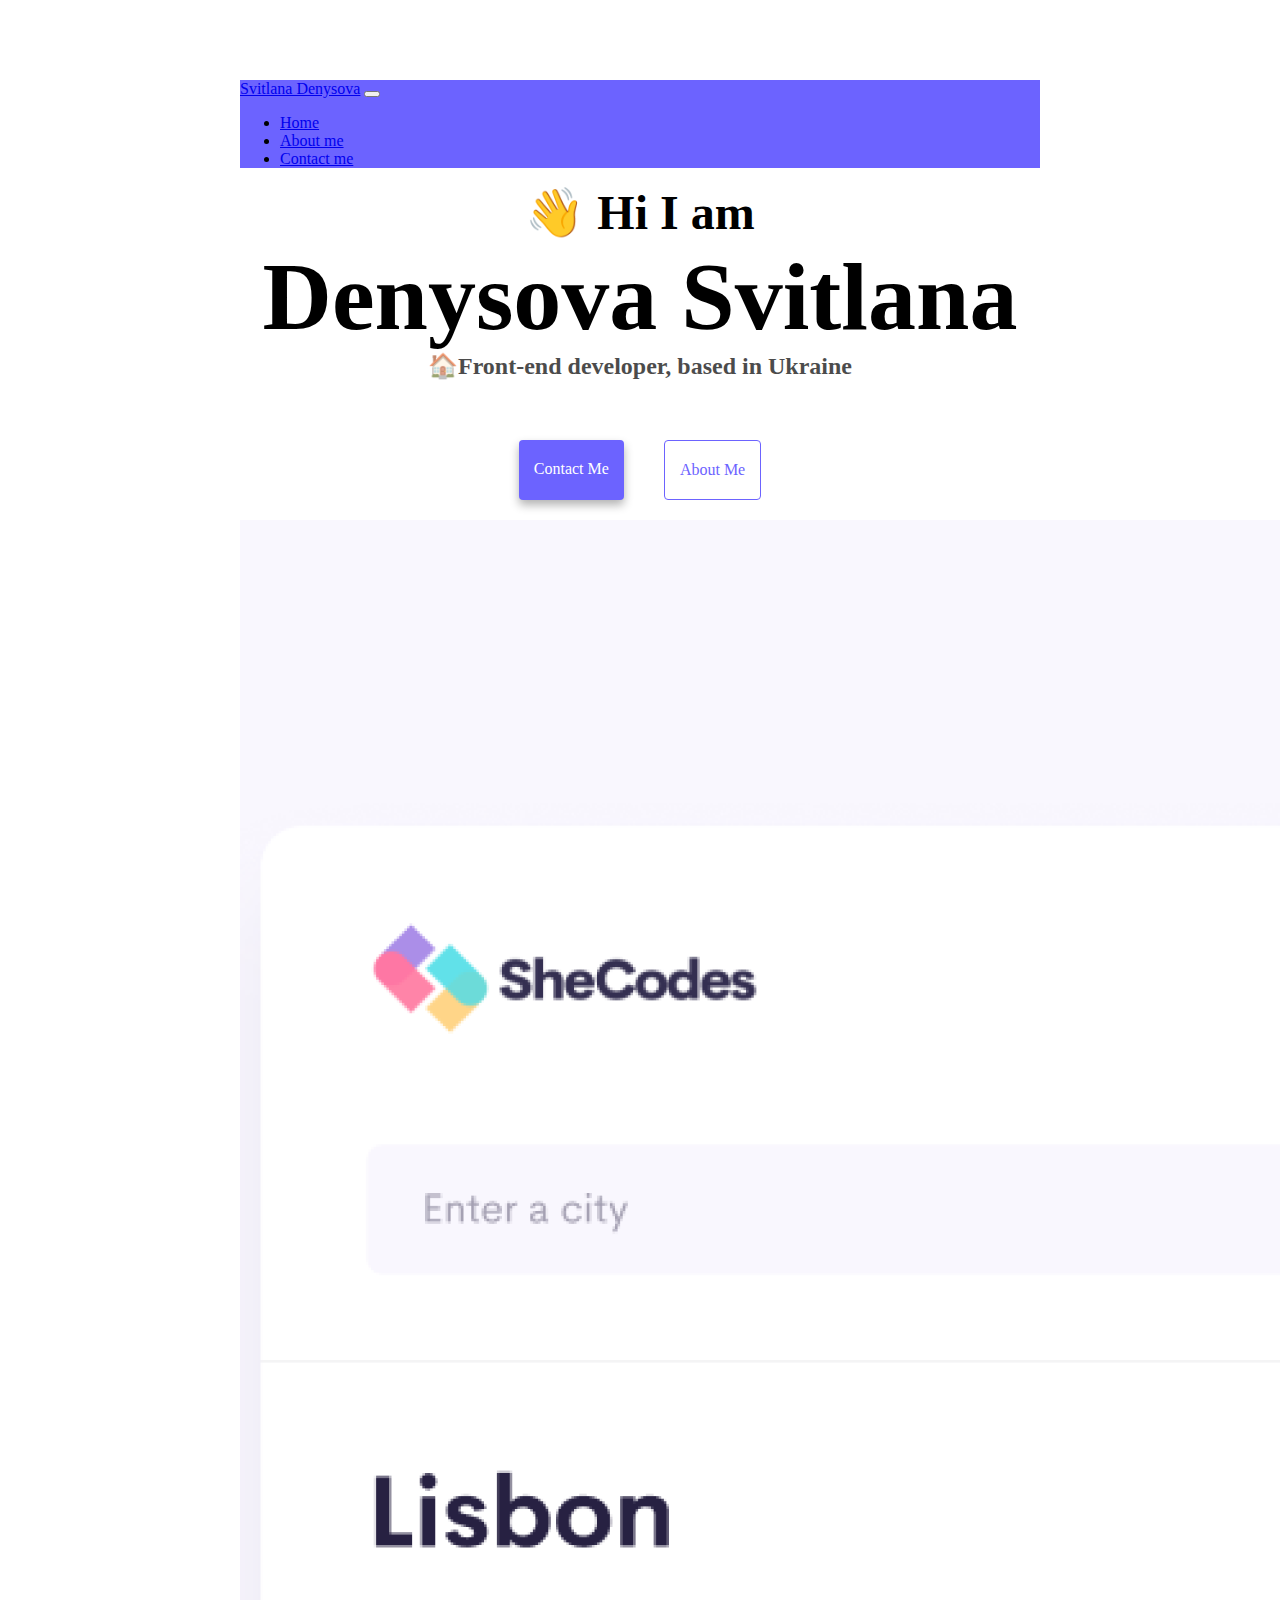
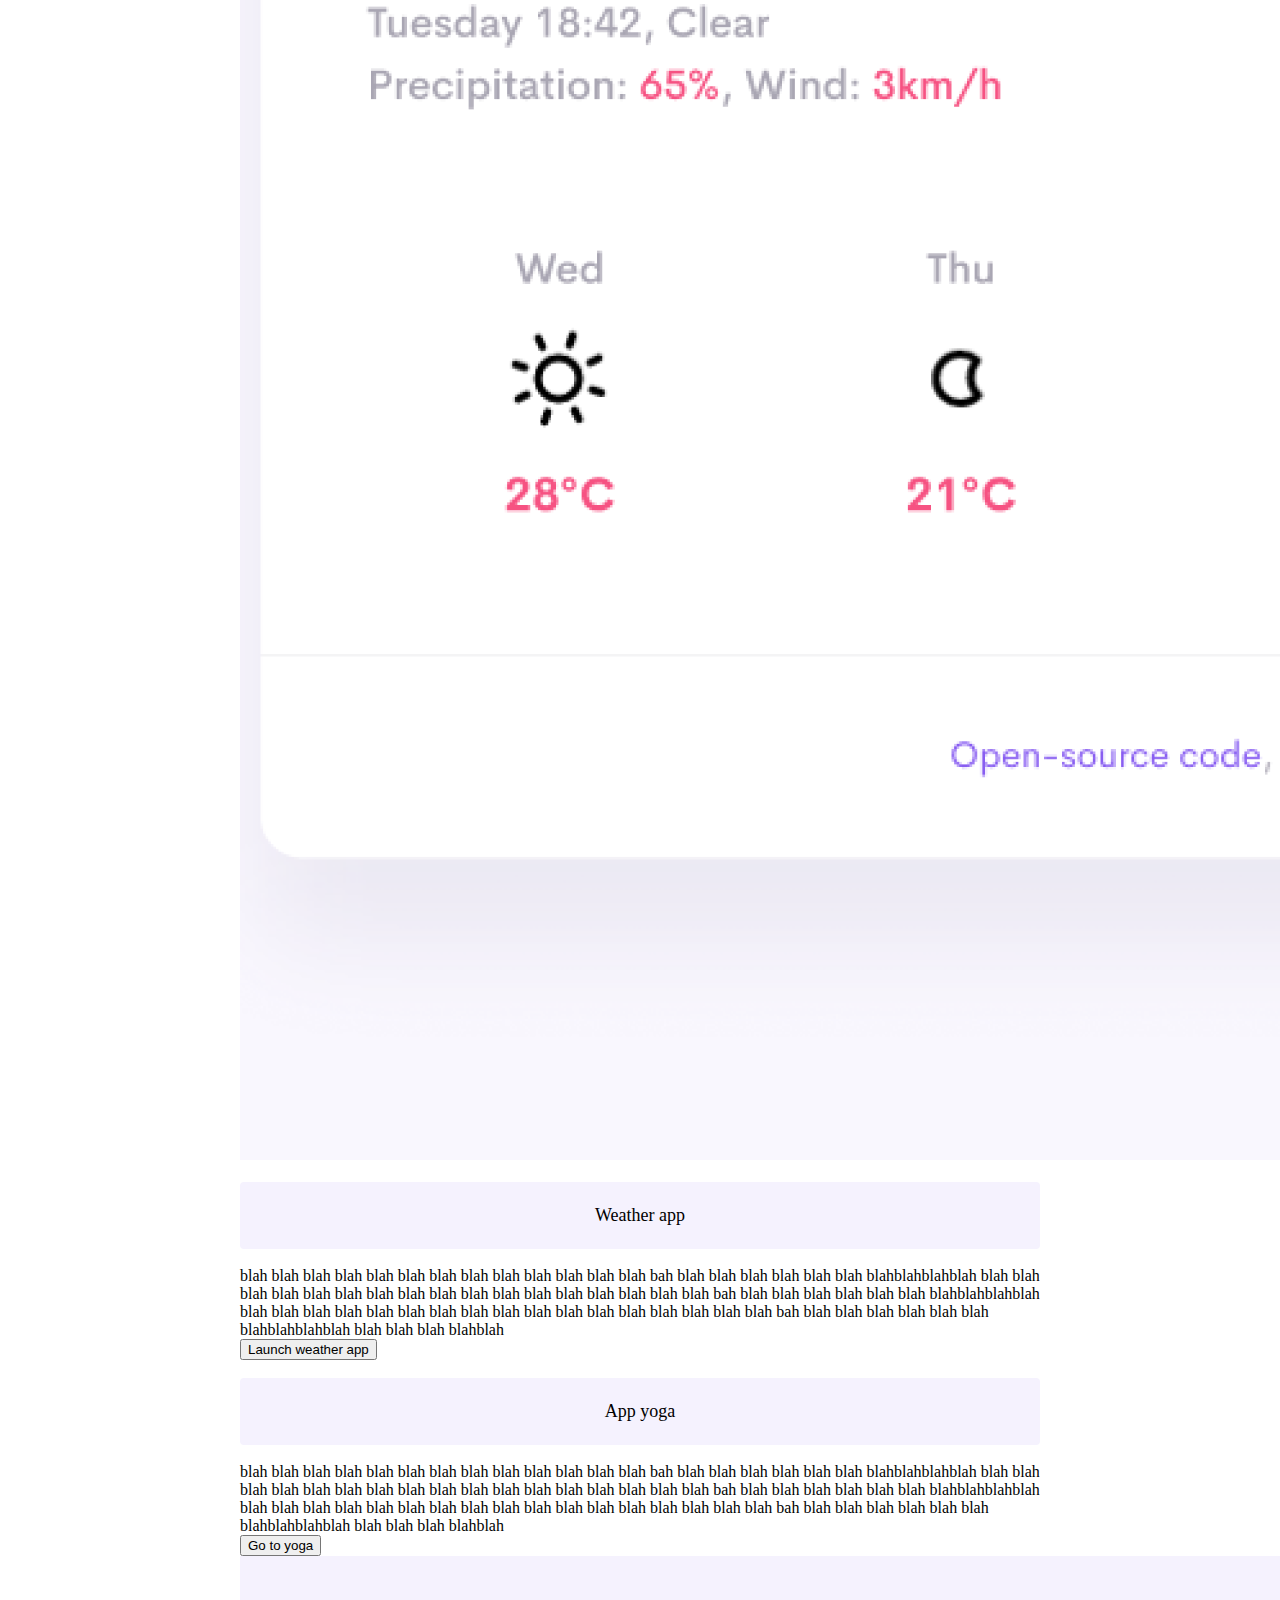
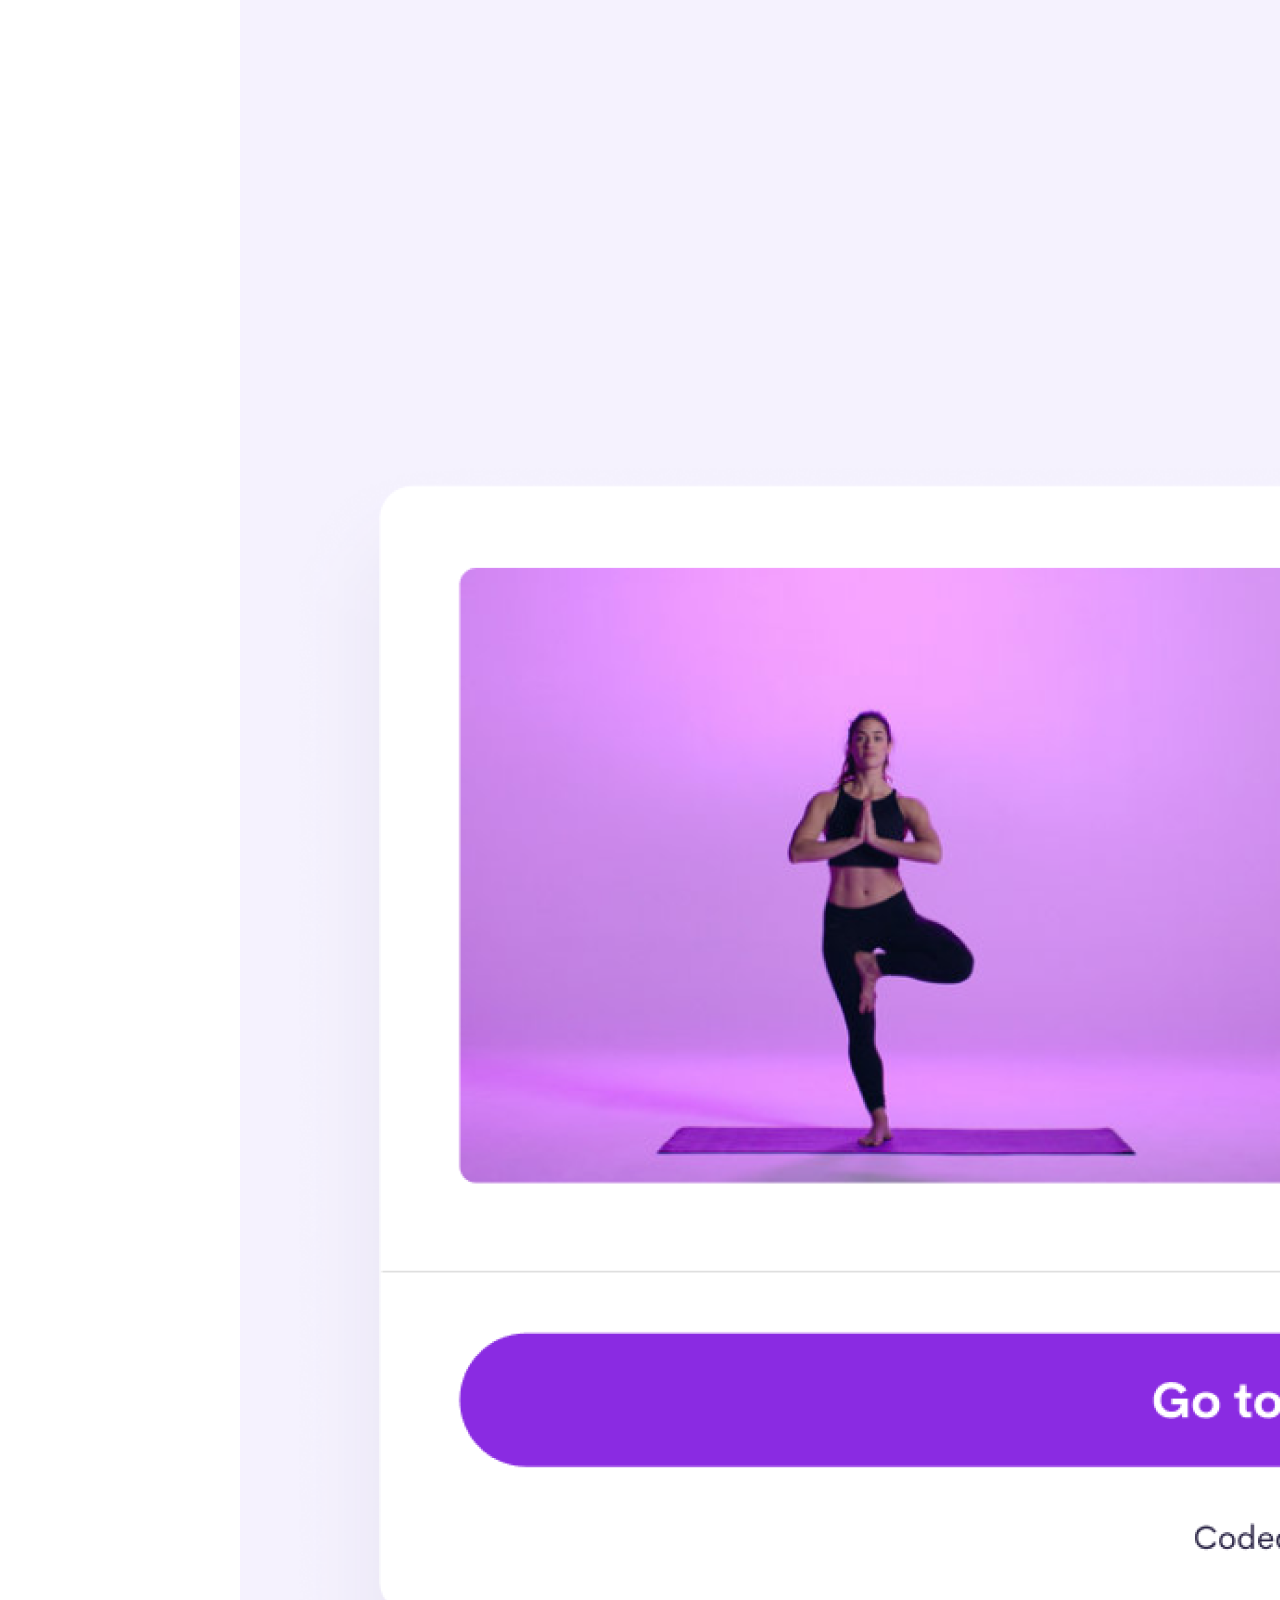
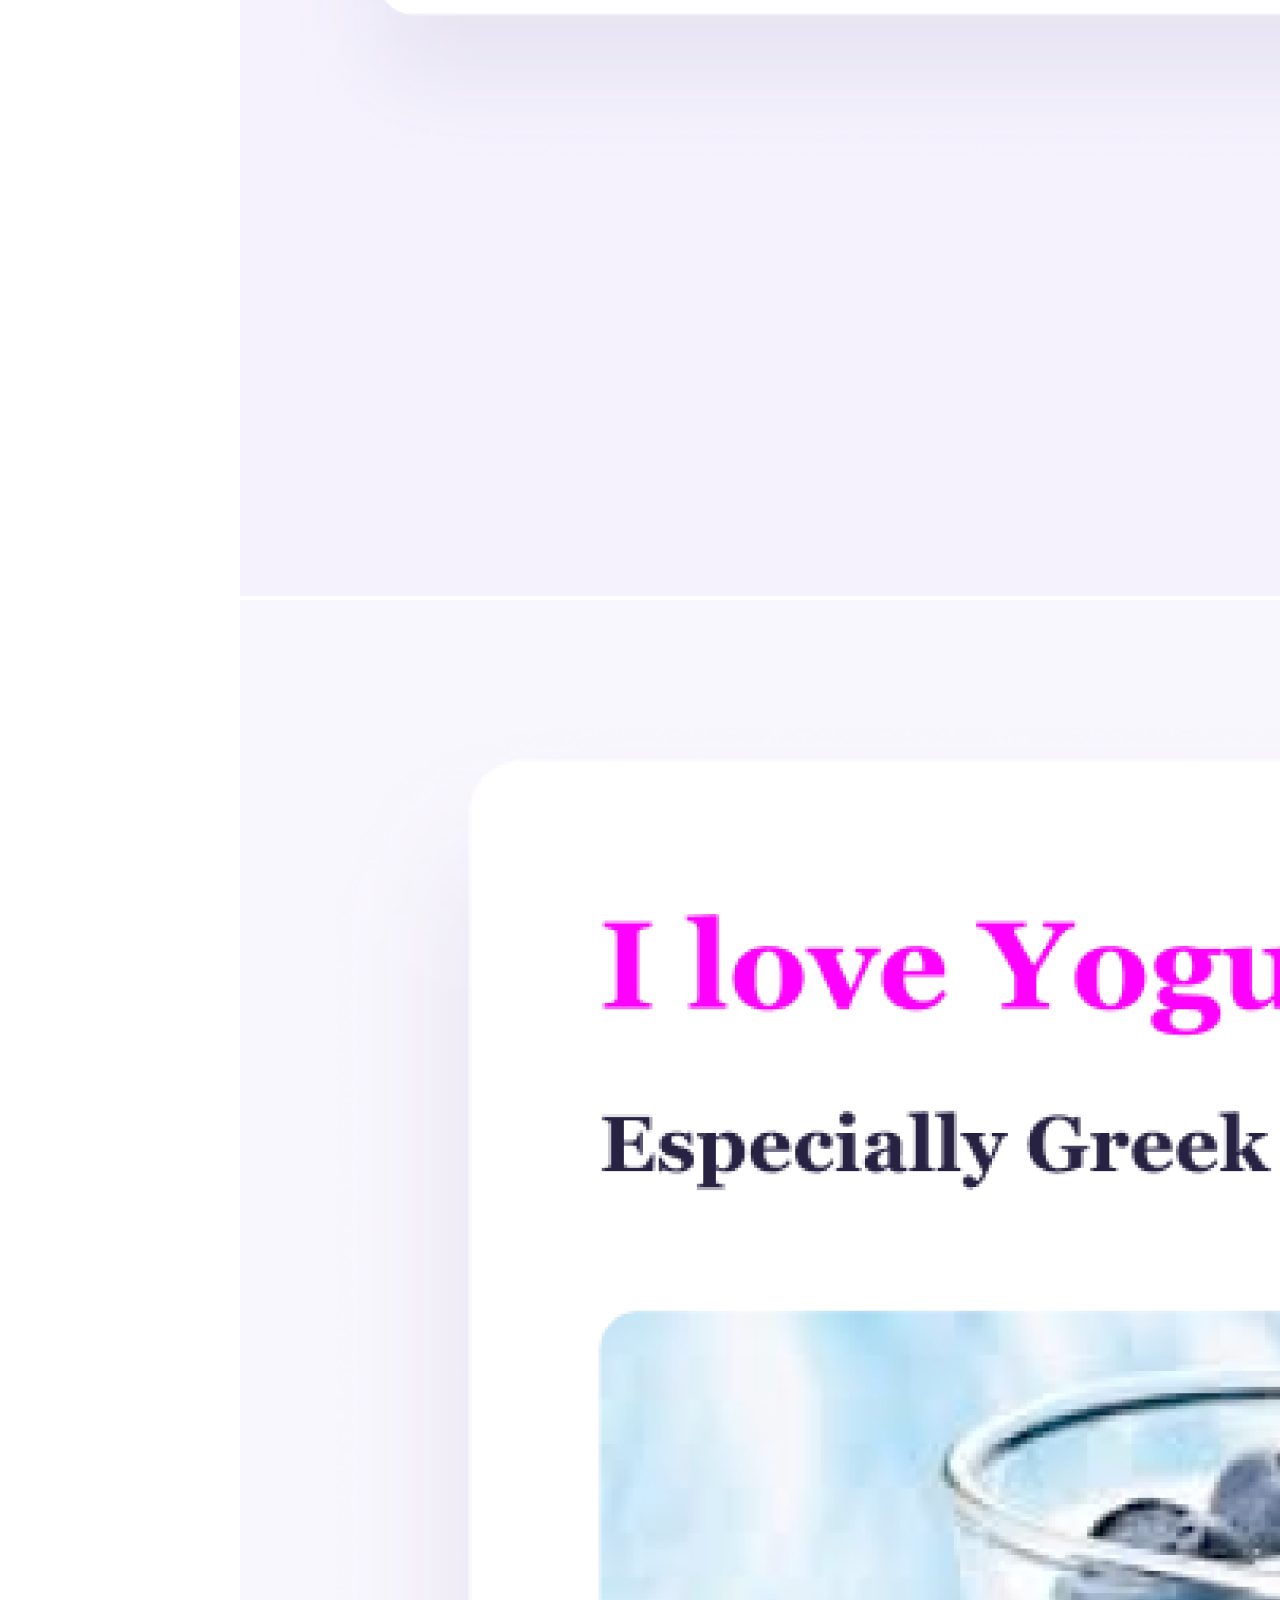
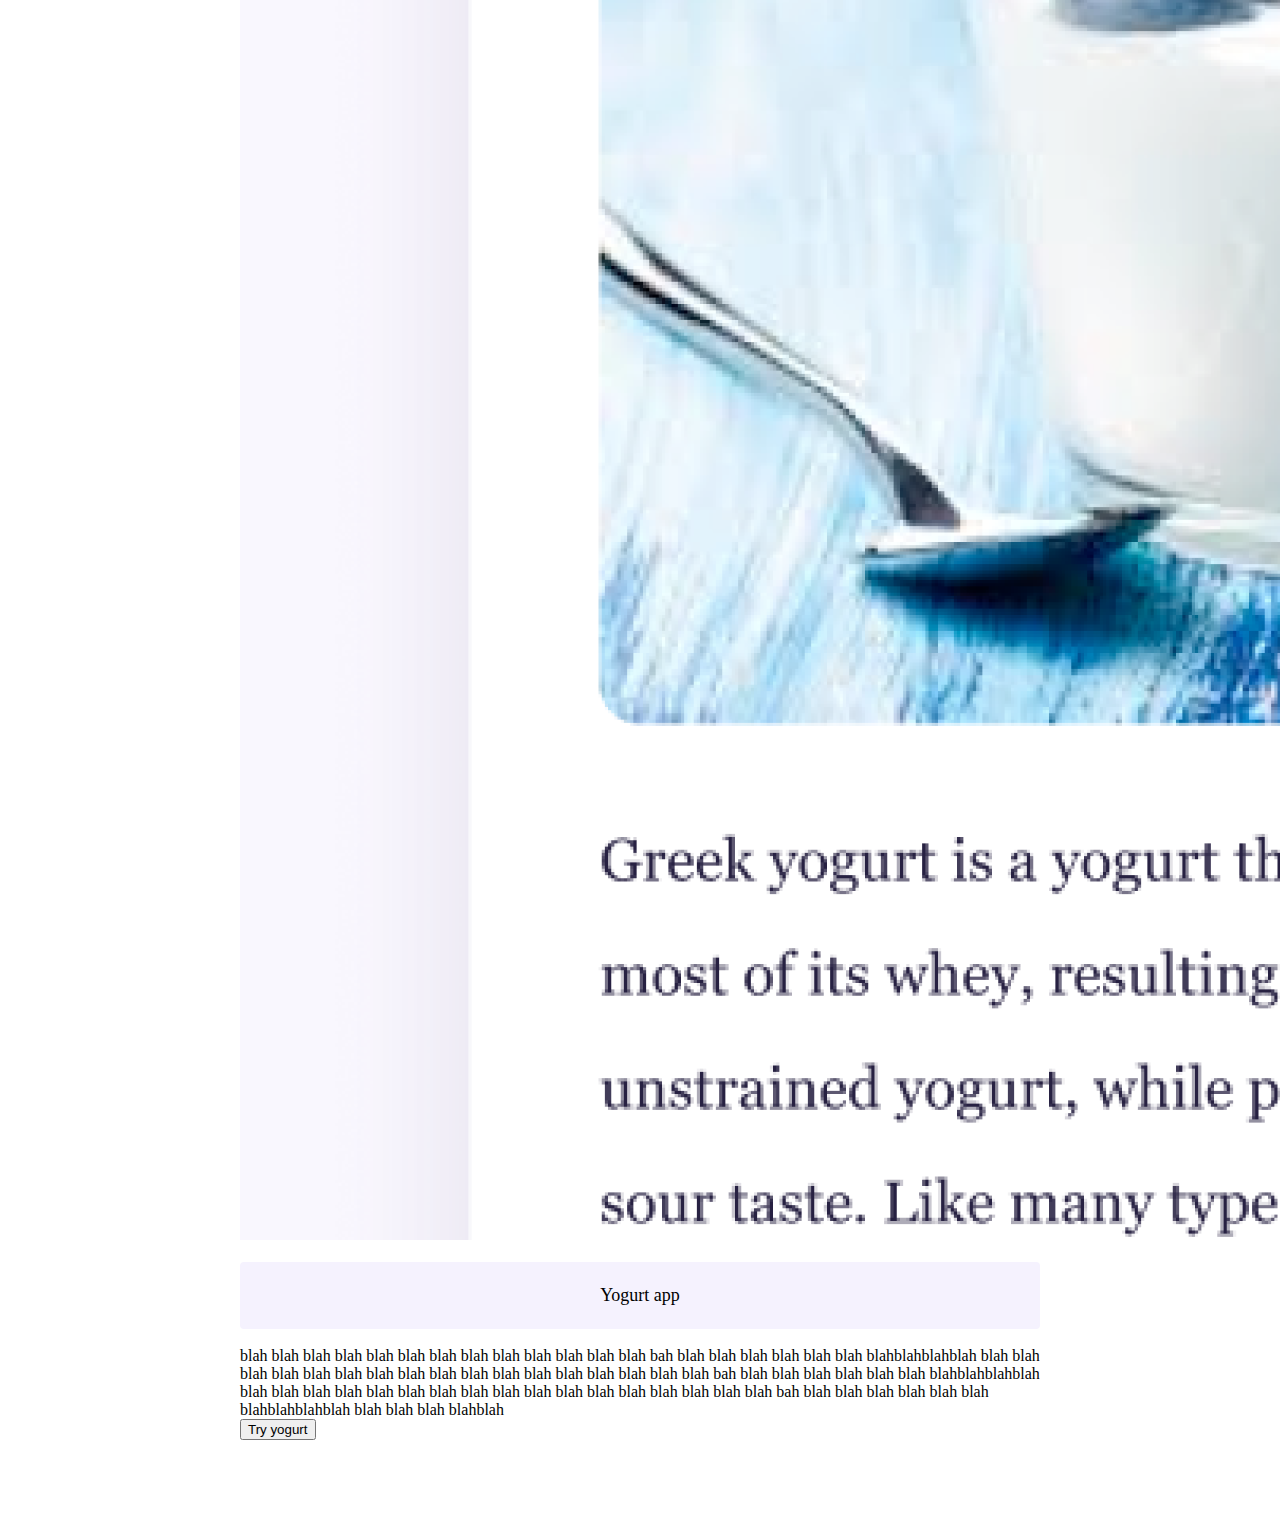
==== index.html @ 7446cd34 "Initial commit" ====
<!DOCTYPE html>
<html lang="en">
  <head>
    <meta charset="UTF-8" />
    <link
      href="https://cdn.jsdelivr.net/npm/bootstrap@5.2.3/dist/css/bootstrap.min.css"
      rel="stylesheet"
      integrity="sha384-rbsA2VBKQhggwzxH7pPCaAqO46MgnOM80zW1RWuH61DGLwZJEdK2Kadq2F9CUG65"
      crossorigin="anonymous"
    />
    <script
      src="https://cdn.jsdelivr.net/npm/bootstrap@5.2.3/dist/js/bootstrap.bundle.min.js"
      integrity="sha384-kenU1KFdBIe4zVF0s0G1M5b4hcpxyD9F7jL+jjXkk+Q2h455rYXK/7HAuoJl+0I4"
      crossorigin="anonymous"
    ></script>
    <meta http-equiv="X-UA-Compatible" content="IE=edge" />
    <meta name="viewport" content="width=device-width, initial-scale=1.0" />
    <title>Svitlana</title>
    <link rel="stylesheet" href="src/style.css" />
  </head>
  <body>
    <nav
      class="navbar navbar-expand-lg fixed-top"
      style="background-color: #6c63ff"
    >
      <div class="container-fluid">
        <a class="navbar-brand" href="#">Svitlana Denysova</a>
        <button
          class="navbar-toggler"
          type="button"
          data-bs-toggle="collapse"
          data-bs-target="#navbarNav"
          aria-controls="navbarNav"
          aria-expanded="false"
          aria-label="Toggle navigation"
        >
          <span class="navbar-toggler-icon"></span>
        </button>
        <div class="collapse navbar-collapse" id="navbarNav">
          <ul class="navbar-nav">
            <li class="nav-item">
              <a class="nav-link active" aria-current="page" href="#">Home</a>
            </li>
            <li class="nav-item">
              <a class="nav-link" href="about.html">About me</a>
            </li>
            <li class="nav-item">
              <a class="nav-link" href="about.html#contact">Contact me</a>
            </li>
          </ul>
        </div>
      </div>
    </nav>
    <h2>👋 Hi I am</h2>
    <h1>Denysova Svitlana</h1>
    <h3>🏠Front-end developer, based in Ukraine</h3>
    <div class="navigation-links">
      <a href="about.html#contact" class="contact-link">Contact me</a>
      <a href="about.html" class="about-link">About me</a>
    </div>
    <div class="container center">
      <div class="row">
        <div class="col-sm-6">
          <img src="images/weather.png" alt="weather" class="img-fluid" />
        </div>
        <div class="col-sm-4">
          <p>Weather app</p>
          <div>
            blah blah blah blah blah blah blah blah blah blah blah blah blah bah
            blah blah blah blah blah blah blahblahblahblah blah blah blah blah
            blah blah blah blah blah blah blah blah blah blah blah blah blah bah
            blah blah blah blah blah blah blahblahblahblah blah blah blah blah
            blah blah blah blah blah blah blah blah blah blah blah blah blah bah
            blah blah blah blah blah blah blahblahblahblah blah blah blah
            blahblah
          </div>
          <button type="button" class="btn btn-info">Launch weather app</button>
        </div>
        <div class="col-sm-4">
          <p>App yoga</p>
          <div>
            blah blah blah blah blah blah blah blah blah blah blah blah blah bah
            blah blah blah blah blah blah blahblahblahblah blah blah blah blah
            blah blah blah blah blah blah blah blah blah blah blah blah blah bah
            blah blah blah blah blah blah blahblahblahblah blah blah blah blah
            blah blah blah blah blah blah blah blah blah blah blah blah blah bah
            blah blah blah blah blah blah blahblahblahblah blah blah blah
            blahblah
          </div>
          <button type="button" class="btn btn-info">Go to yoga</button>
        </div>
        <div class="col-sm-6">
          <img src="images/yoga.png" alt="yoga" class="img-fluid" />
        </div>

        <div class="col-sm-6">
          <img src="images/yogurt.png" alt="yogurt" class="img-fluid" />
        </div>
        <div class="col-sm-4">
          <p>Yogurt app</p>
          <div>
            blah blah blah blah blah blah blah blah blah blah blah blah blah bah
            blah blah blah blah blah blah blahblahblahblah blah blah blah blah
            blah blah blah blah blah blah blah blah blah blah blah blah blah bah
            blah blah blah blah blah blah blahblahblahblah blah blah blah blah
            blah blah blah blah blah blah blah blah blah blah blah blah blah bah
            blah blah blah blah blah blah blahblahblahblah blah blah blah
            blahblah
          </div>
          <button type="button" class="btn btn-info">Try yogurt</button>
        </div>
      </div>
    </div>
  </body>
</html>
---- src/style.css ----
:root {
  --primary-color: #6c63ff;
  --secondary-color: #f5f2fe;
  --box-shadow: 0 5px 10px rgba(0, 0, 0, 0.3);
}

body {
  margin: 80px auto;
  max-width: 800px;
}

h1,
h2,
h3 {
  text-align: center;
  margin: 0;
}

h1 {
  font-size: 96px;
}

h2 {
  font-size: 48px;
}

h3 {
  font-size: 24px;
  opacity: 0.7;
}

p {
  background: var(--secondary-color);
  padding: 20px;
  border-radius: 4px;
  font-size: 18px;
  line-height: 1.5;
  text-align: center;
}

.navigation-links {
  display: flex;
  margin-top: 40px;
  justify-content: center;
}

.navigation-links a {
  margin: 20px;
  border-radius: 4px;
  padding: 20px 15px;
  text-decoration: none;
  text-transform: capitalize;
}

.contact-link {
  background: var(--primary-color);
  box-shadow: var(--box-shadow);
  color: white;
}

.about-link {
  color: var(--primary-color);
  border: 1px solid var(--primary-color);
}

.homepage-link {
  color: var(--primary-color);
  text-align: center;
  display: block;
}

.about-paragraphs {
  display: flex;
  margin: 30px 0;
}
.container_pictures {
  display: flex;
}

.about-paragraphs p {
  margin: 10px;
}

.email-link {
  display: flex;
  justify-content: center;
  color: var(--primary-color);
  font-size: 28px;
  text-decoration: none;
}

.email-link:hover {
  text-decoration: underline;
}
.col {
  margin: 10px;
}
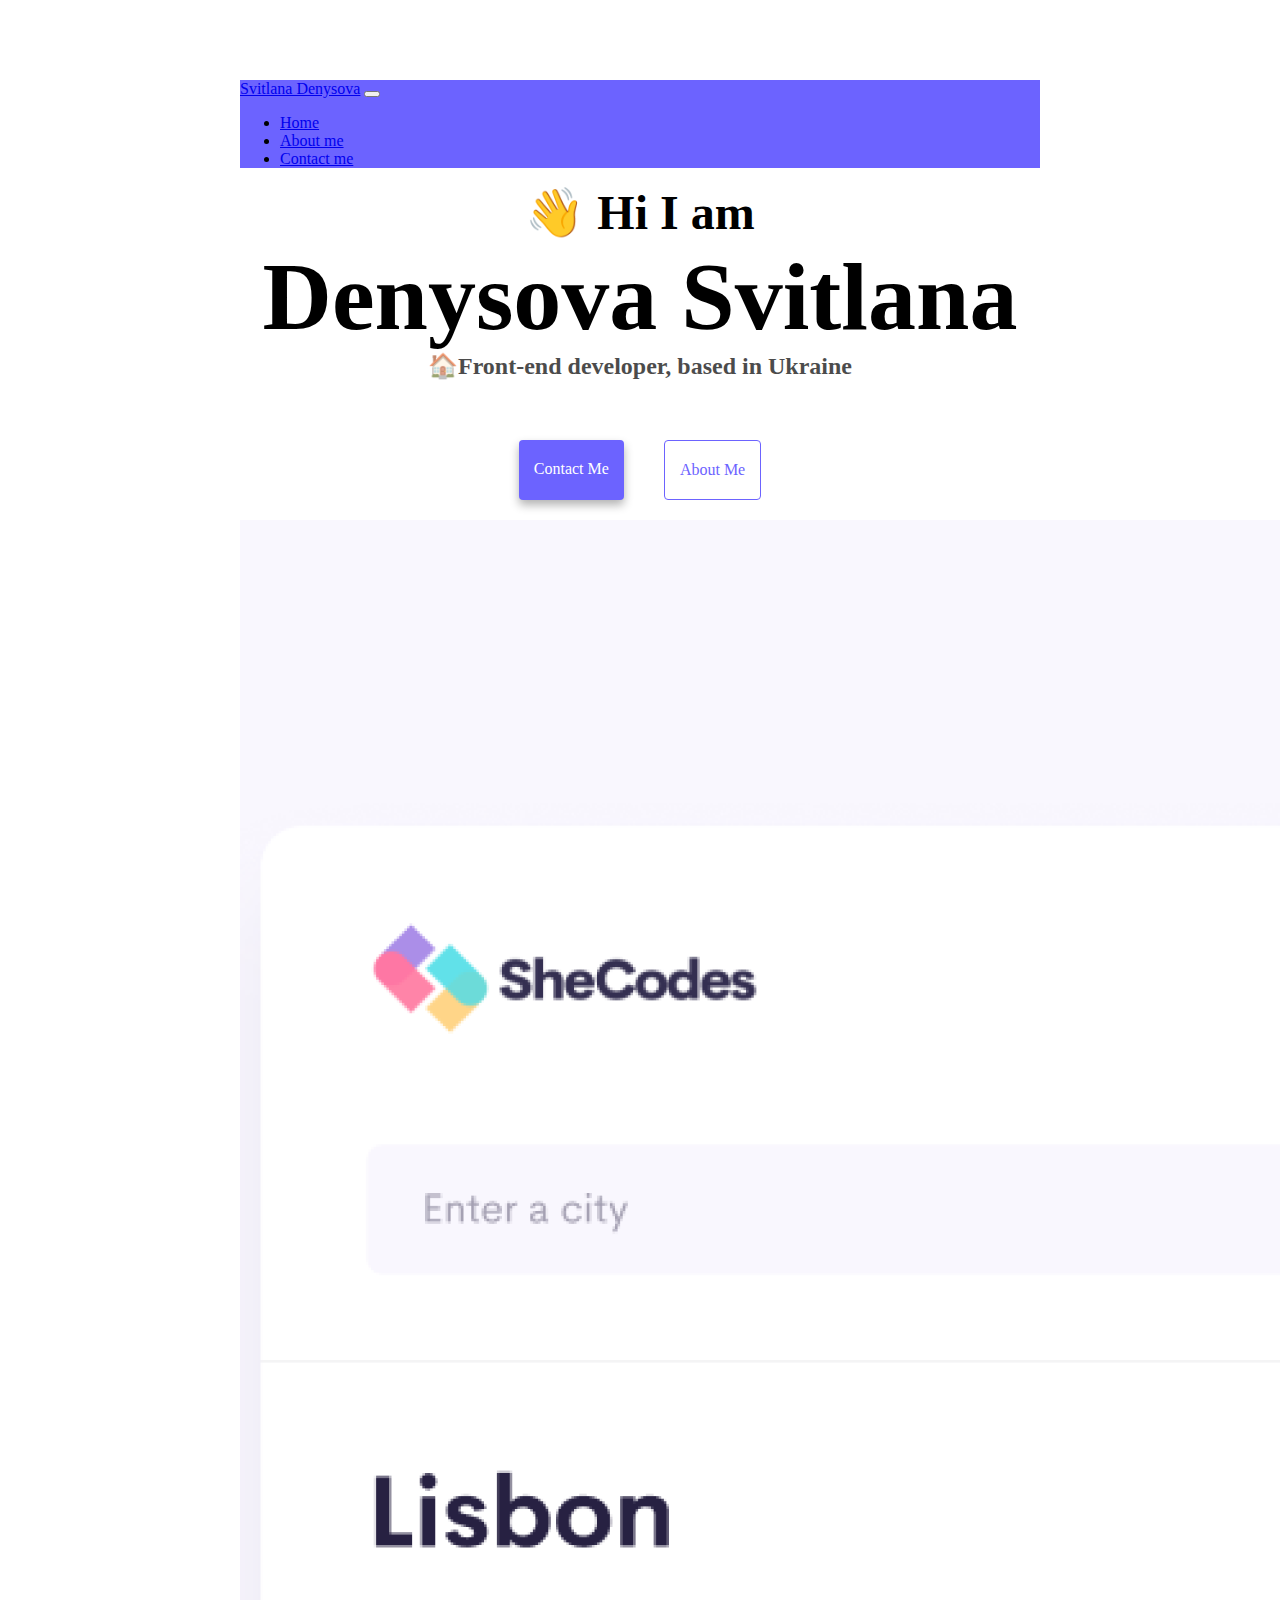
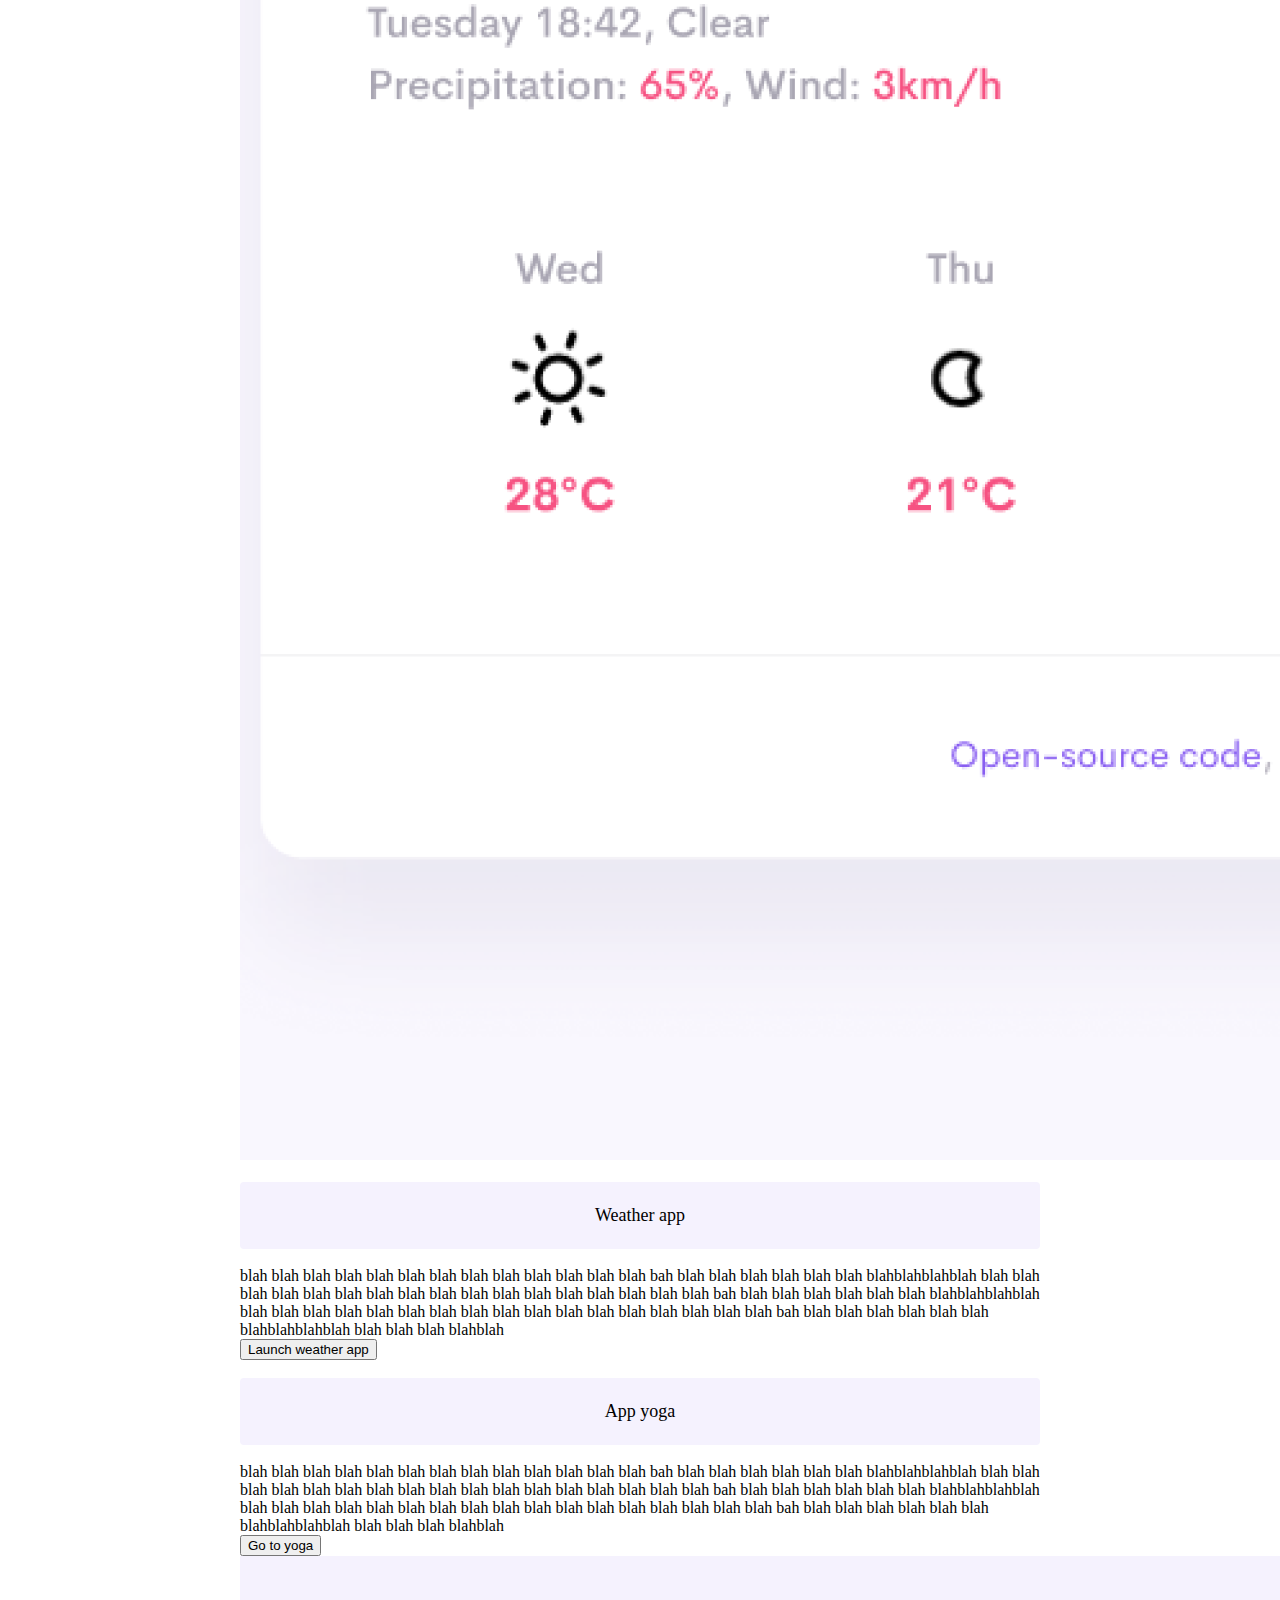
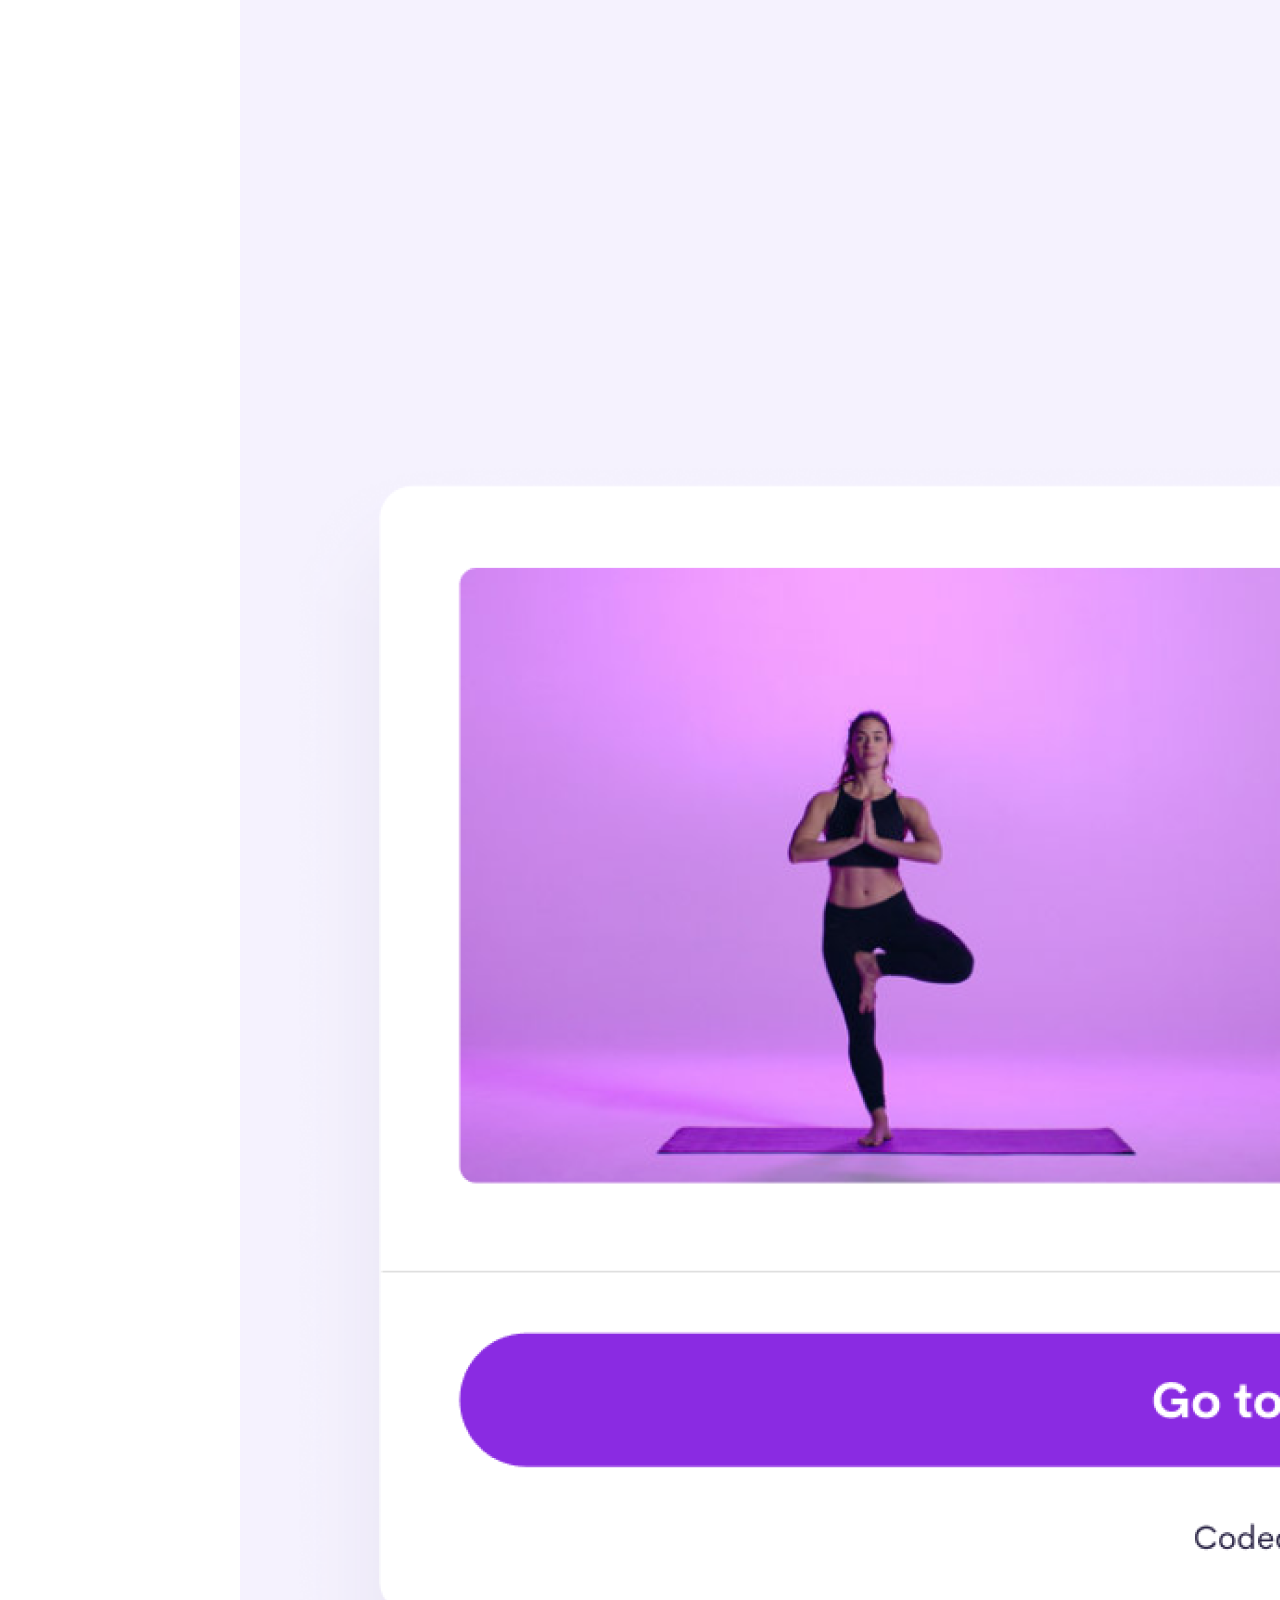
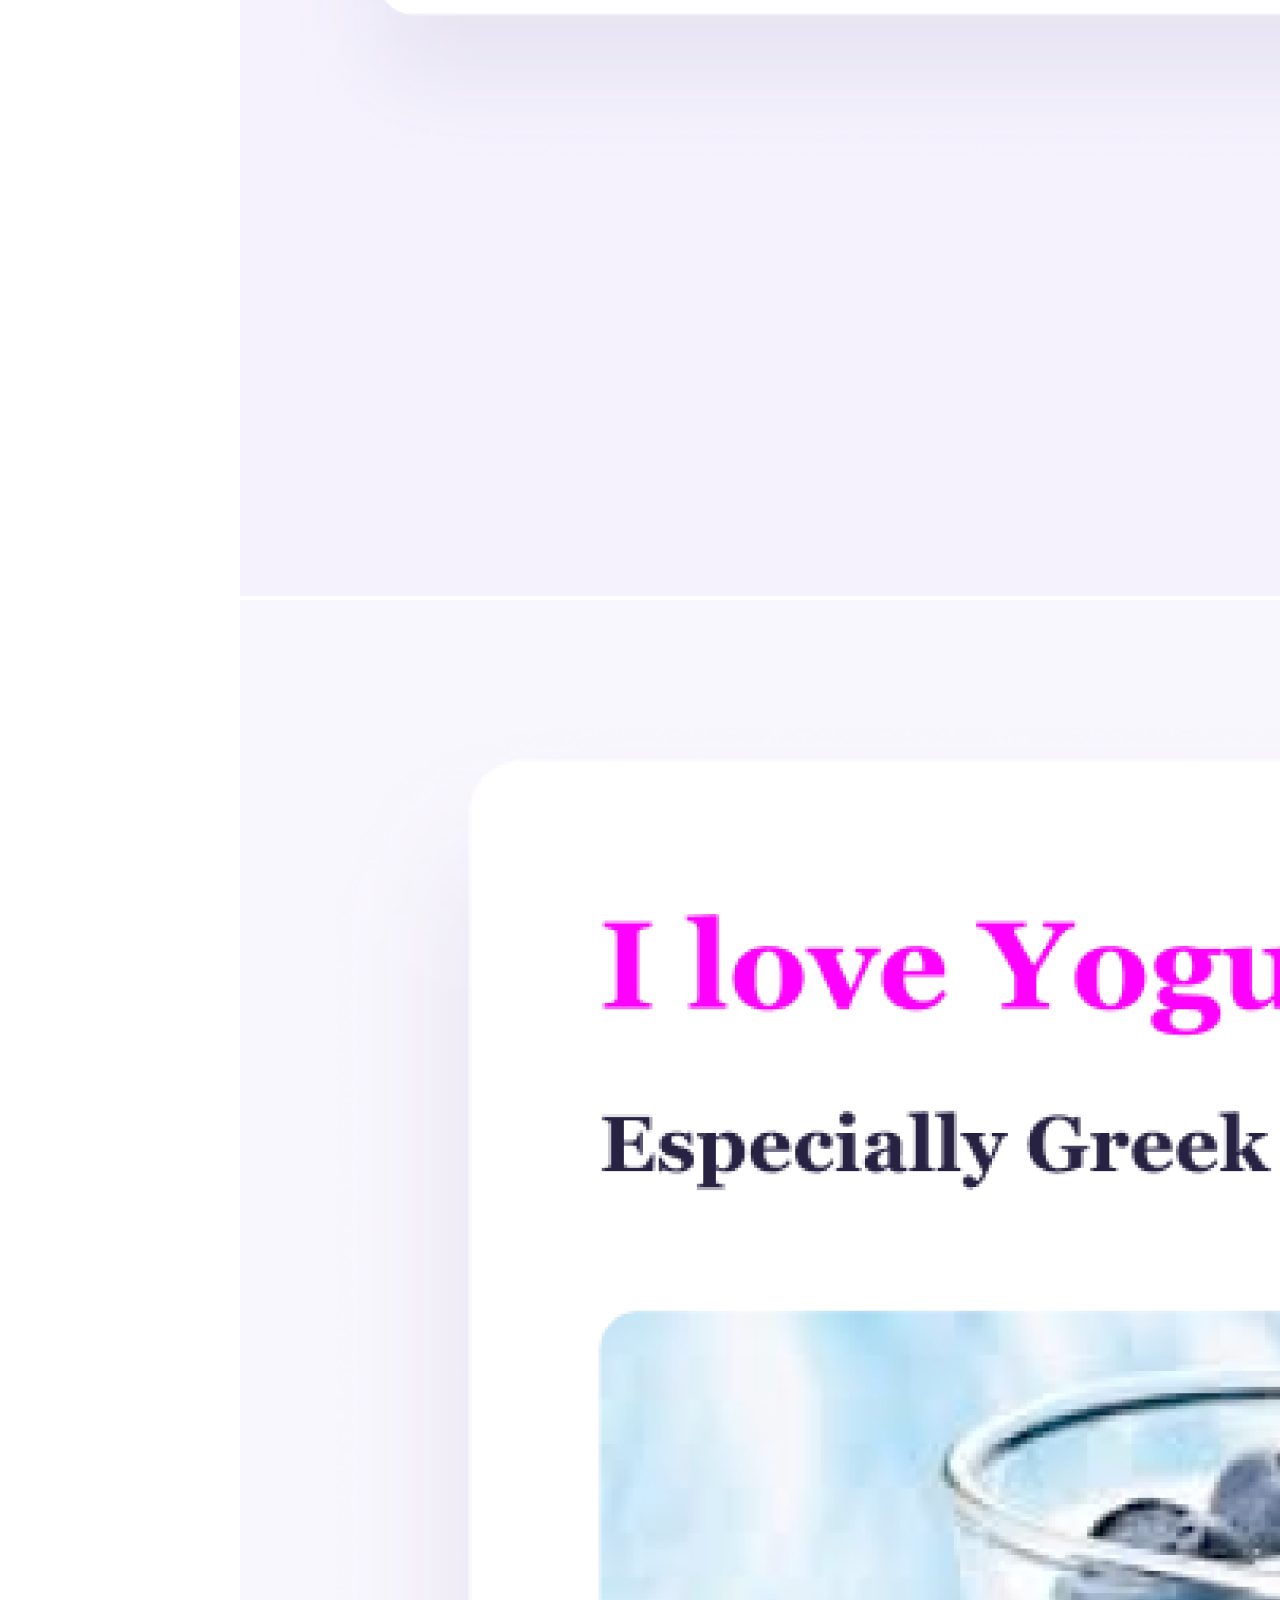
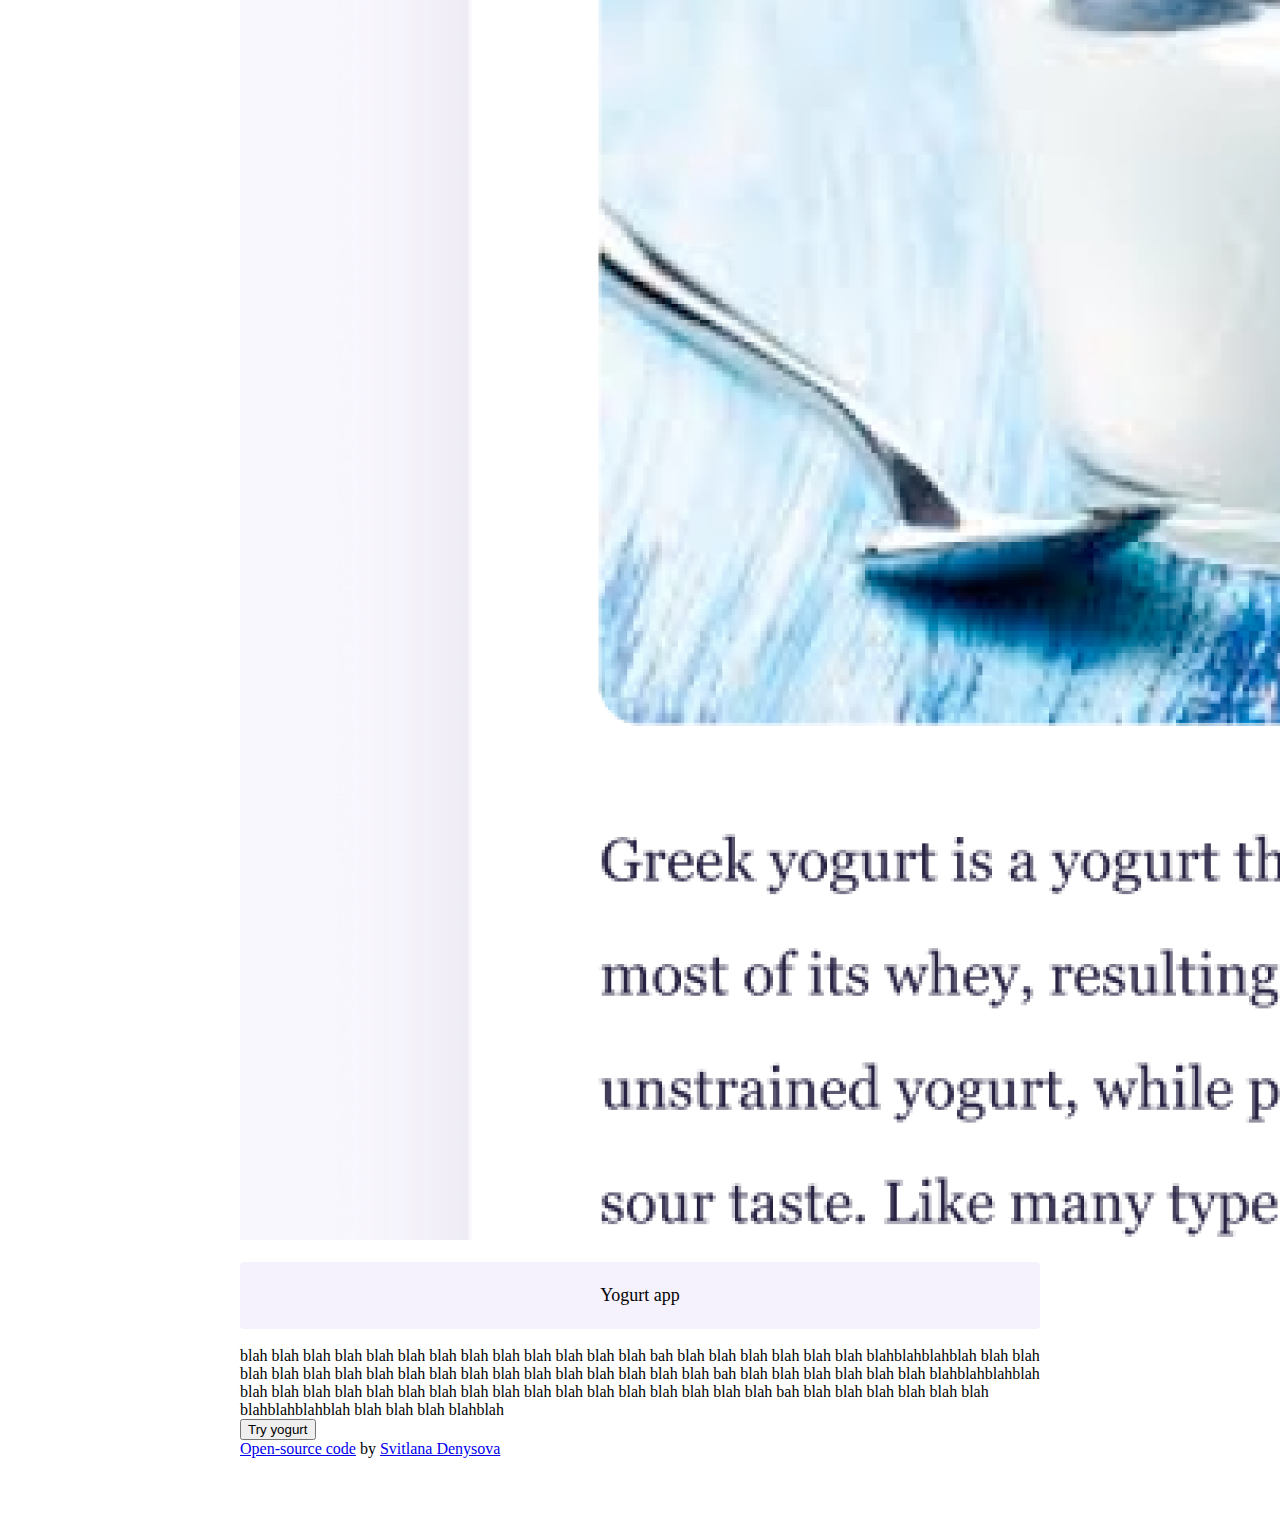
==== commit 78b12b70: "change background and started to update seo" ====
--- a/index.html
+++ b/index.html
@@ -2,6 +2,7 @@
 <html lang="en">
   <head>
     <meta charset="UTF-8" />
+    <meta name="description" content="Front-end developer's portfolio.  " />
     <link
       href="https://cdn.jsdelivr.net/npm/bootstrap@5.2.3/dist/css/bootstrap.min.css"
       rel="stylesheet"
@@ -15,7 +16,7 @@
     ></script>
     <meta http-equiv="X-UA-Compatible" content="IE=edge" />
     <meta name="viewport" content="width=device-width, initial-scale=1.0" />
-    <title>Svitlana</title>
+    <title>Svitlana's portfolio</title>
     <link rel="stylesheet" href="src/style.css" />
   </head>
   <body>
@@ -111,5 +112,16 @@
         </div>
       </div>
     </div>
+    <footer>
+      <div class="open-source">
+        <a href="https://github.com/DenisovaSS/Portfolio" target="_blank"
+          >Open-source code</a
+        >
+        by
+        <a href="https://lively-druid-845517.netlify.app/" target="_blank"
+          >Svitlana Denysova</a
+        >
+      </div>
+    </footer>
   </body>
 </html>
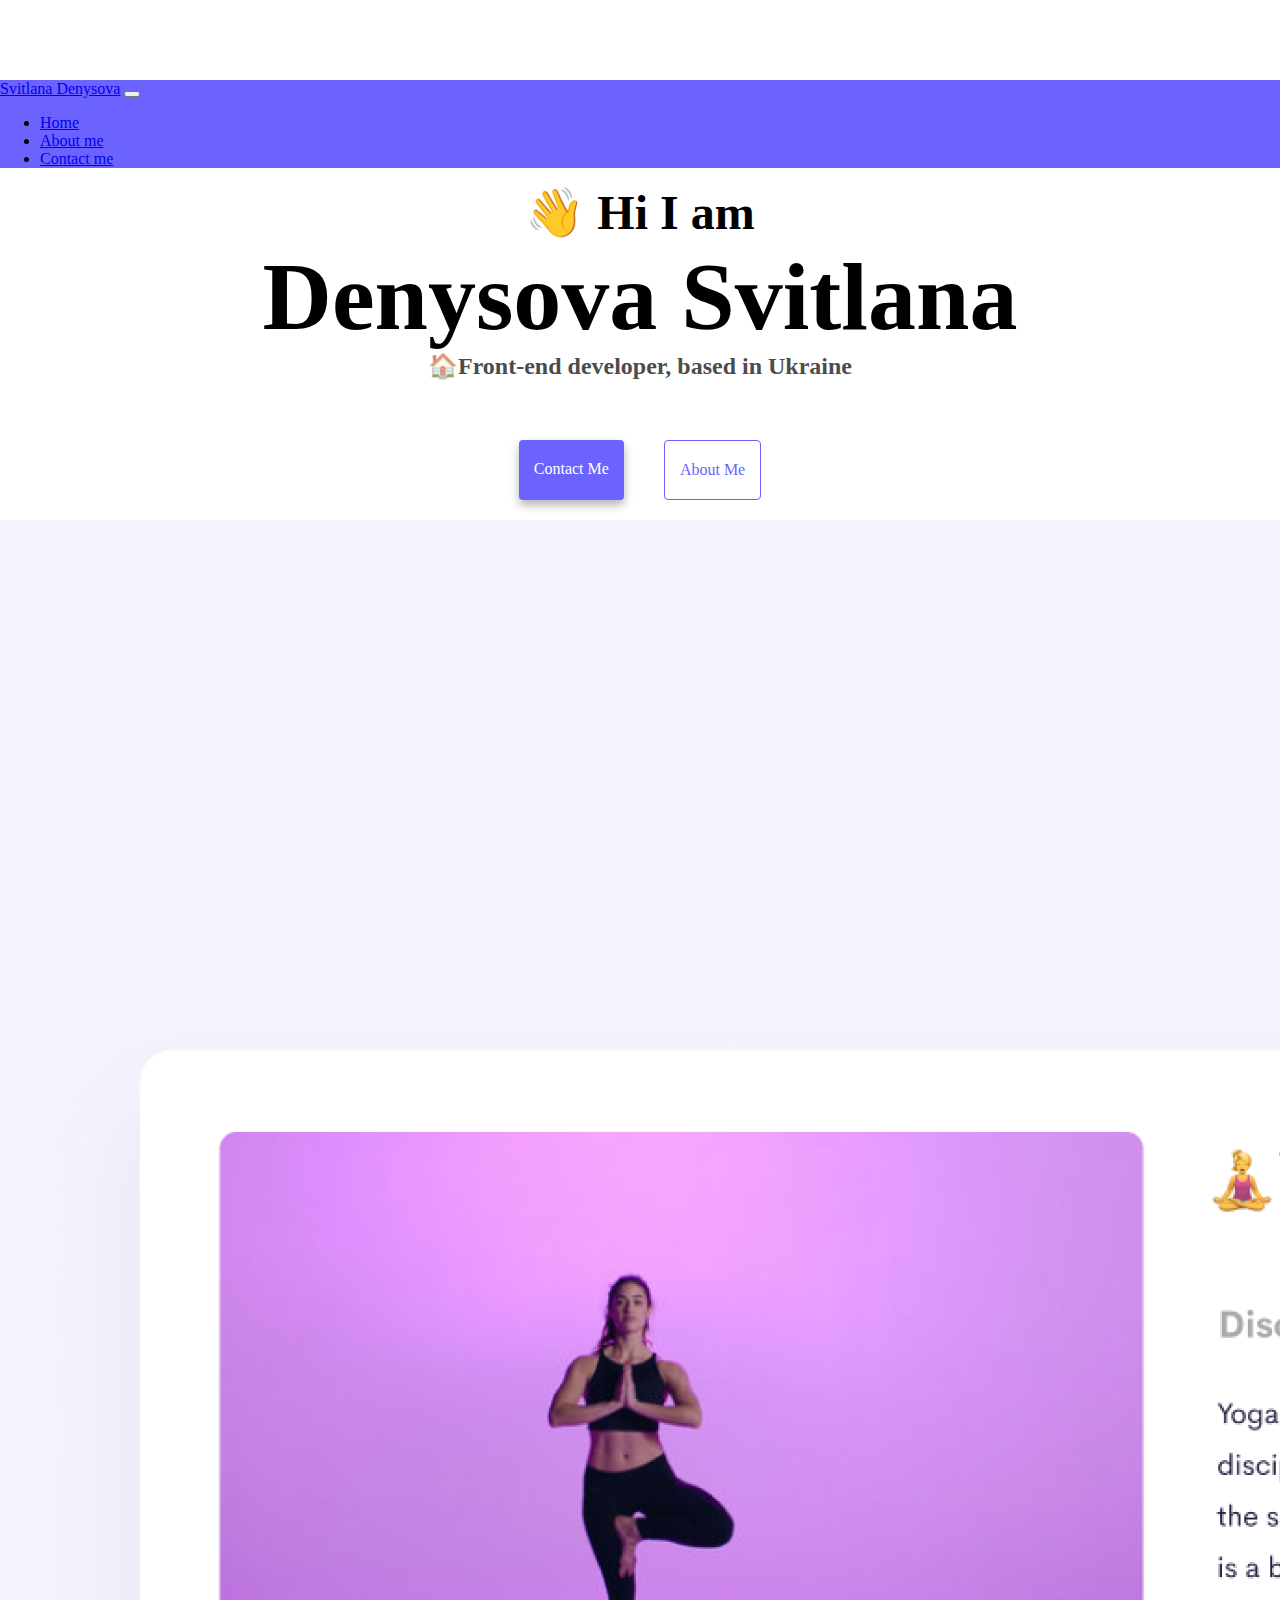
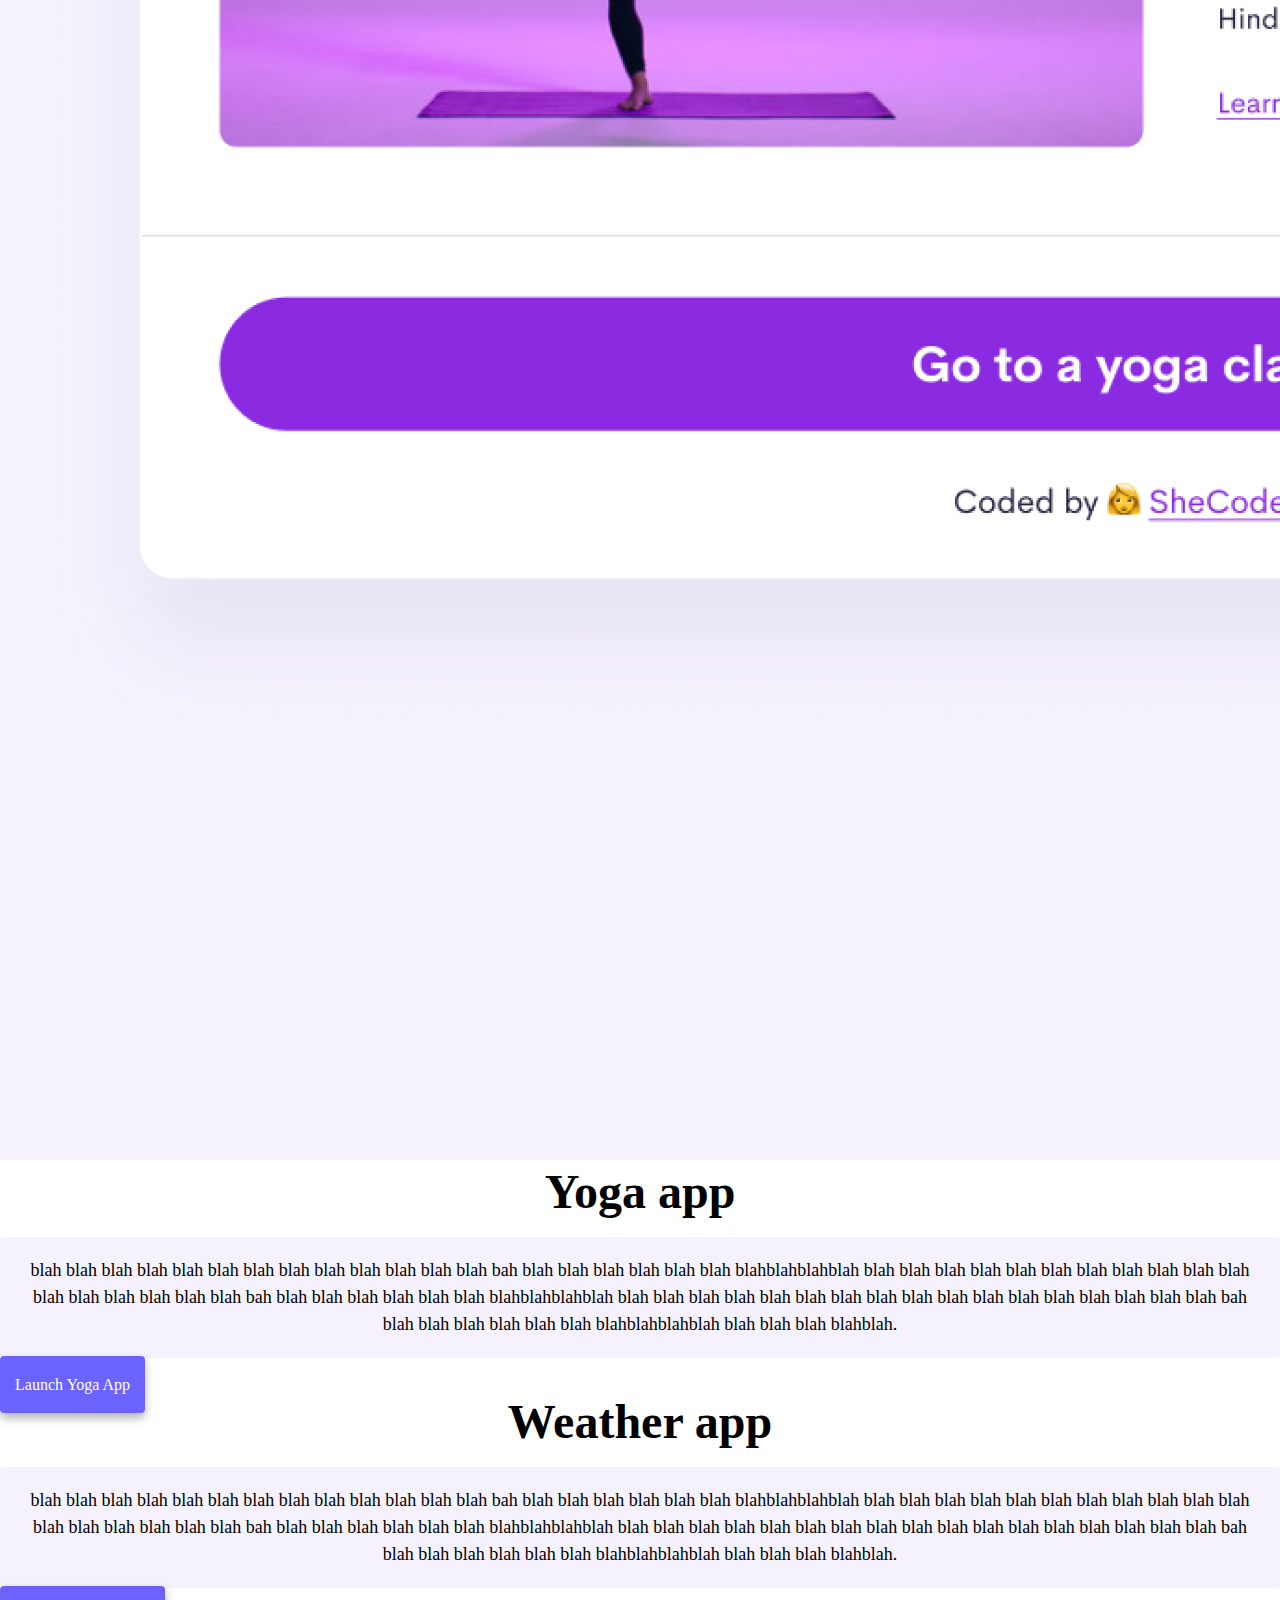
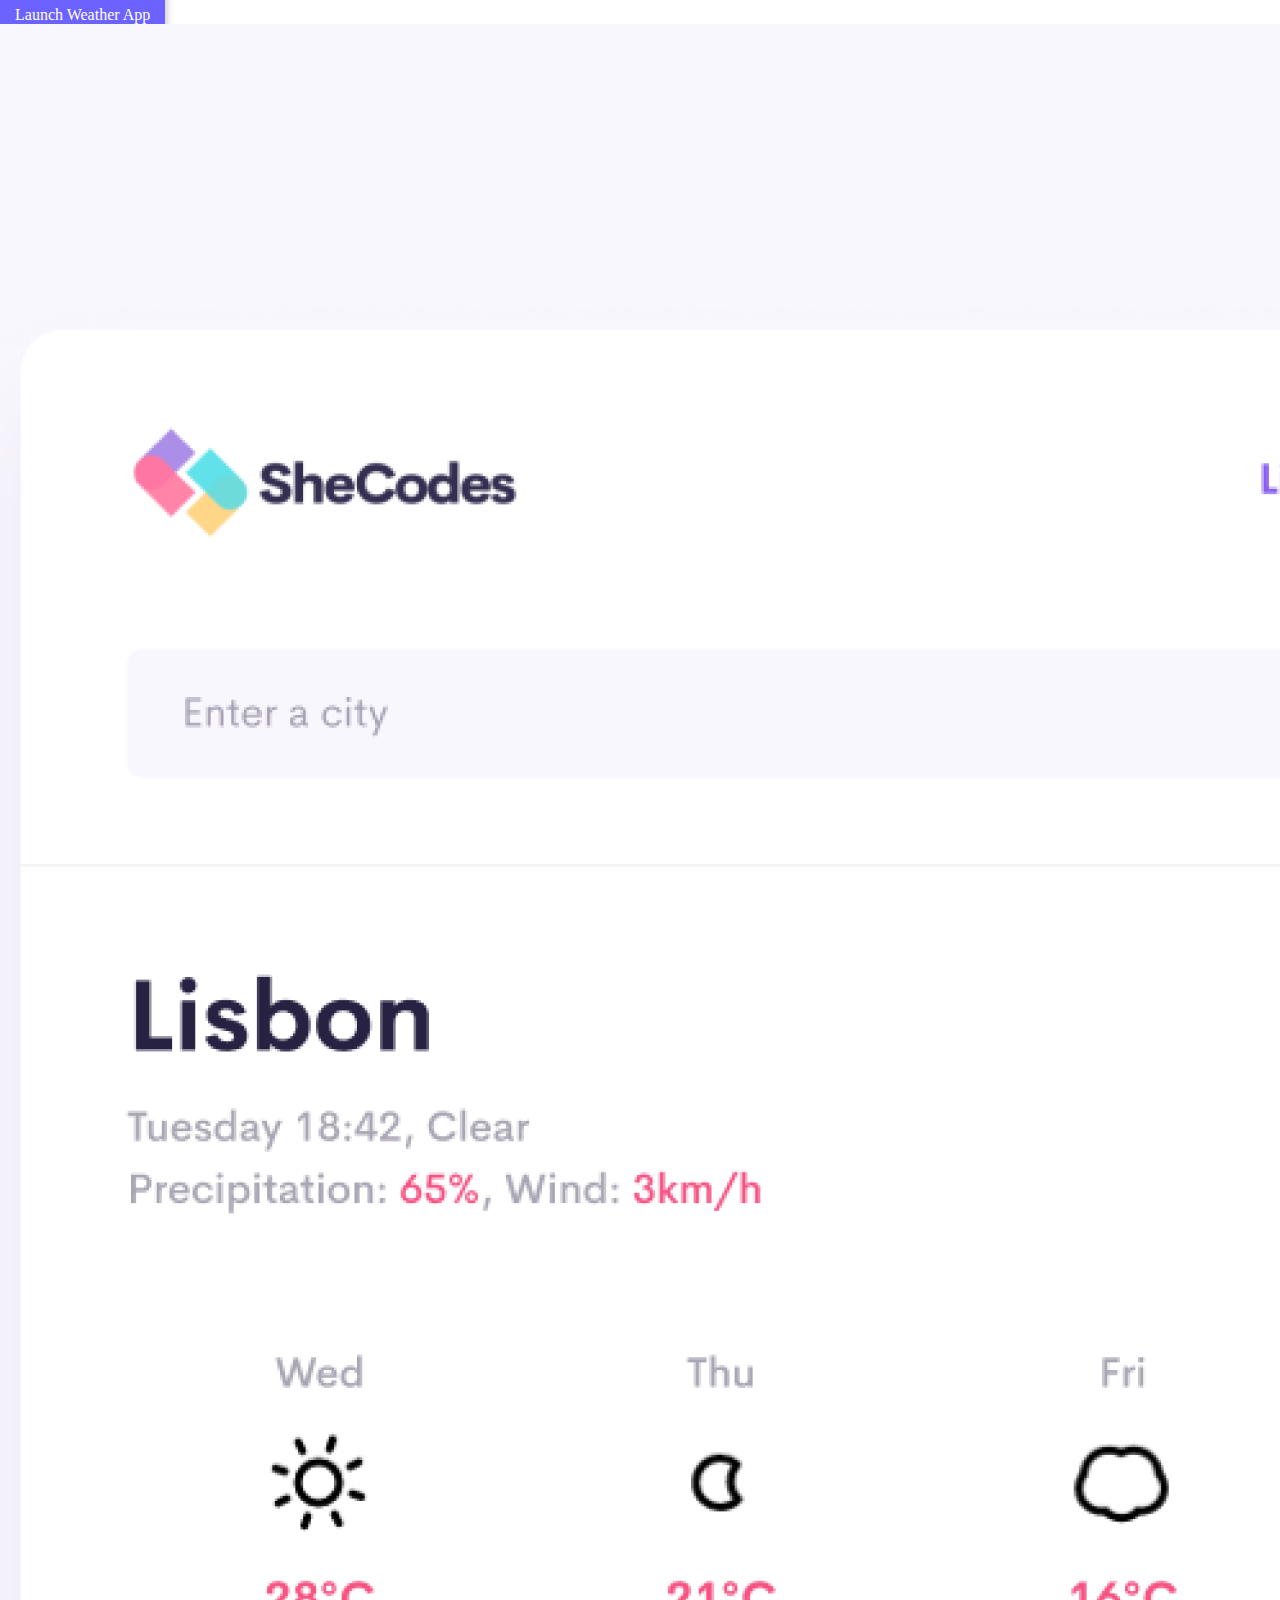
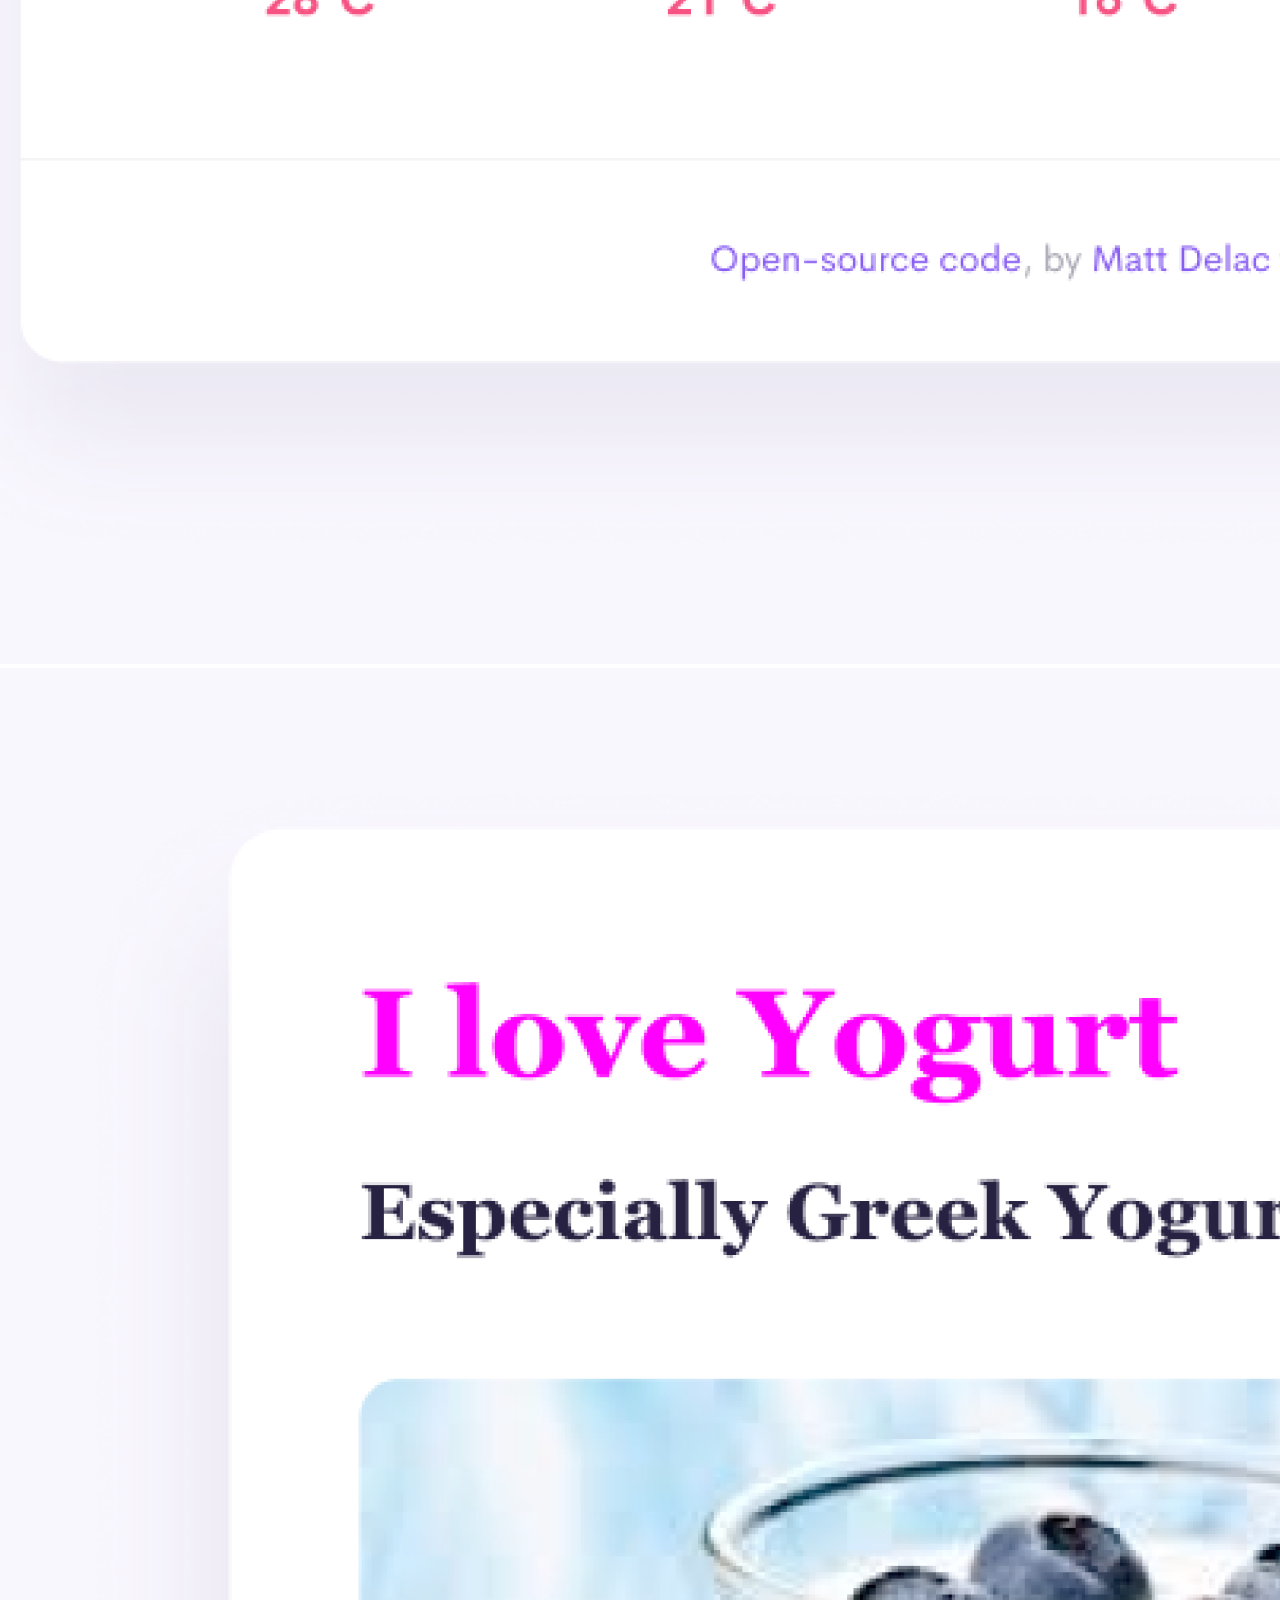
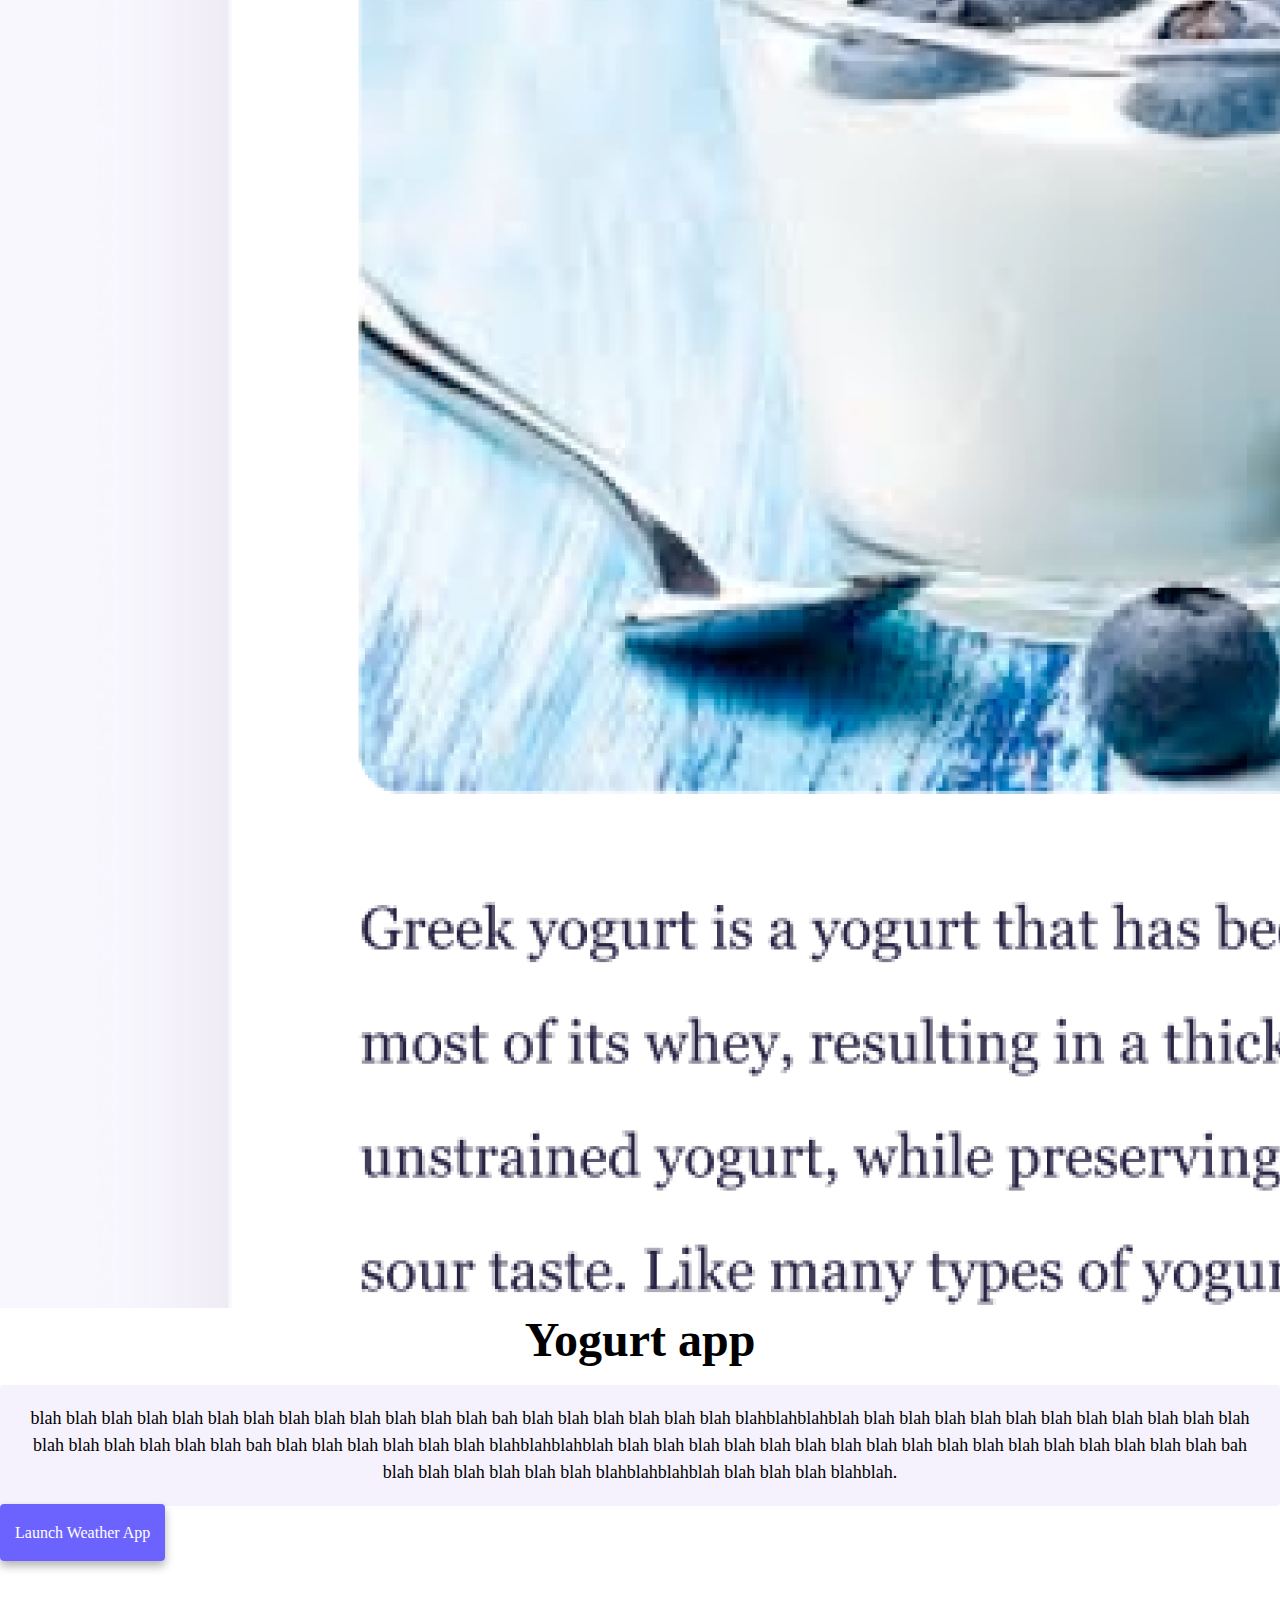
==== commit 1f106764: "did more seo and did full screen" ====
--- a/index.html
+++ b/index.html
@@ -2,7 +2,13 @@
 <html lang="en">
   <head>
     <meta charset="UTF-8" />
-    <meta name="description" content="Front-end developer's portfolio.  " />
+    <meta http-equiv="X-UA-Compatible" content="IE=edge" />
+    <meta name="viewport" content="width=device-width, initial-scale=1.0" />
+    <title>Svitlana's portfolio</title>
+    <meta
+      name="description"
+      content="Front-end developer's portfolio and hobby."
+    />
     <link
       href="https://cdn.jsdelivr.net/npm/bootstrap@5.2.3/dist/css/bootstrap.min.css"
       rel="stylesheet"
@@ -14,9 +20,7 @@
       integrity="sha384-kenU1KFdBIe4zVF0s0G1M5b4hcpxyD9F7jL+jjXkk+Q2h455rYXK/7HAuoJl+0I4"
       crossorigin="anonymous"
     ></script>
-    <meta http-equiv="X-UA-Compatible" content="IE=edge" />
-    <meta name="viewport" content="width=device-width, initial-scale=1.0" />
-    <title>Svitlana's portfolio</title>
+
     <link rel="stylesheet" href="src/style.css" />
   </head>
   <body>
@@ -56,72 +60,78 @@
     <h1>Denysova Svitlana</h1>
     <h3>🏠Front-end developer, based in Ukraine</h3>
     <div class="navigation-links">
-      <a href="about.html#contact" class="contact-link">Contact me</a>
-      <a href="about.html" class="about-link">About me</a>
+      <a href="about.html#contact" class="contact-link" title="Contact page"
+        >Contact me</a
+      >
+      <a href="about.html" class="about-link" title="More info about"
+        >About me</a
+      >
     </div>
-    <div class="container center">
+    <div class="container">
       <div class="row">
-        <div class="col-sm-6">
-          <img src="images/weather.png" alt="weather" class="img-fluid" />
+        <div class="col-6">
+          <img src="images/yoga.png" class="img-fluid rounded" alt="yoga" />
         </div>
-        <div class="col-sm-4">
-          <p>Weather app</p>
-          <div>
+        <div class="col-6">
+          <h2 class="mb-3">Yoga app</h2>
+          <p>
             blah blah blah blah blah blah blah blah blah blah blah blah blah bah
             blah blah blah blah blah blah blahblahblahblah blah blah blah blah
             blah blah blah blah blah blah blah blah blah blah blah blah blah bah
             blah blah blah blah blah blah blahblahblahblah blah blah blah blah
             blah blah blah blah blah blah blah blah blah blah blah blah blah bah
             blah blah blah blah blah blah blahblahblahblah blah blah blah
-            blahblah
+            blahblah.
+          </p>
+          <div class="mt-5">
+            <a href="#" class="primary-link">Launch Yoga App</a>
           </div>
-          <button type="button" class="btn btn-info">Launch weather app</button>
         </div>
-        <div class="col-sm-4">
-          <p>App yoga</p>
-          <div>
+      </div>
+      <div class="row mt-5">
+        <div class="col-6">
+          <h2 class="mb-3">Weather app</h2>
+          <p>
             blah blah blah blah blah blah blah blah blah blah blah blah blah bah
             blah blah blah blah blah blah blahblahblahblah blah blah blah blah
             blah blah blah blah blah blah blah blah blah blah blah blah blah bah
             blah blah blah blah blah blah blahblahblahblah blah blah blah blah
             blah blah blah blah blah blah blah blah blah blah blah blah blah bah
             blah blah blah blah blah blah blahblahblahblah blah blah blah
-            blahblah
+            blahblah.
+          </p>
+          <div class="mt-5">
+            <a href="#" class="primary-link">Launch Weather App</a>
           </div>
-          <button type="button" class="btn btn-info">Go to yoga</button>
         </div>
-        <div class="col-sm-6">
-          <img src="images/yoga.png" alt="yoga" class="img-fluid" />
+        <div class="col-6">
+          <img
+            src="images/weather.png"
+            class="img-fluid rounded"
+            alt="weather"
+          />
         </div>
-
-        <div class="col-sm-6">
-          <img src="images/yogurt.png" alt="yogurt" class="img-fluid" />
+      </div>
+      <div class="row mt-5">
+        <div class="col-6">
+          <img src="images/yogurt.png" class="img-fluid rounded" alt="yogurt" />
         </div>
-        <div class="col-sm-4">
-          <p>Yogurt app</p>
-          <div>
+        <div class="col-6">
+          <h2 class="mb-3">Yogurt app</h2>
+          <p>
             blah blah blah blah blah blah blah blah blah blah blah blah blah bah
             blah blah blah blah blah blah blahblahblahblah blah blah blah blah
             blah blah blah blah blah blah blah blah blah blah blah blah blah bah
             blah blah blah blah blah blah blahblahblahblah blah blah blah blah
             blah blah blah blah blah blah blah blah blah blah blah blah blah bah
             blah blah blah blah blah blah blahblahblahblah blah blah blah
-            blahblah
+            blahblah.
+          </p>
+          <div class="mt-5">
+            <a href="#" class="primary-link">Launch Weather App</a>
           </div>
-          <button type="button" class="btn btn-info">Try yogurt</button>
         </div>
       </div>
     </div>
-    <footer>
-      <div class="open-source">
-        <a href="https://github.com/DenisovaSS/Portfolio" target="_blank"
-          >Open-source code</a
-        >
-        by
-        <a href="https://lively-druid-845517.netlify.app/" target="_blank"
-          >Svitlana Denysova</a
-        >
-      </div>
-    </footer>
   </body>
 </html>
--- a/src/style.css
+++ b/src/style.css
@@ -6,7 +6,6 @@
 
 body {
   margin: 80px auto;
-  max-width: 800px;
 }
 
 h1,
@@ -95,3 +94,12 @@
 .col {
   margin: 10px;
 }
+.primary-link {
+  border-radius: 4px;
+  padding: 20px 15px;
+  text-decoration: none;
+  text-transform: capitalize;
+  background: var(--primary-color);
+  box-shadow: var(--box-shadow);
+  color: white;
+}
